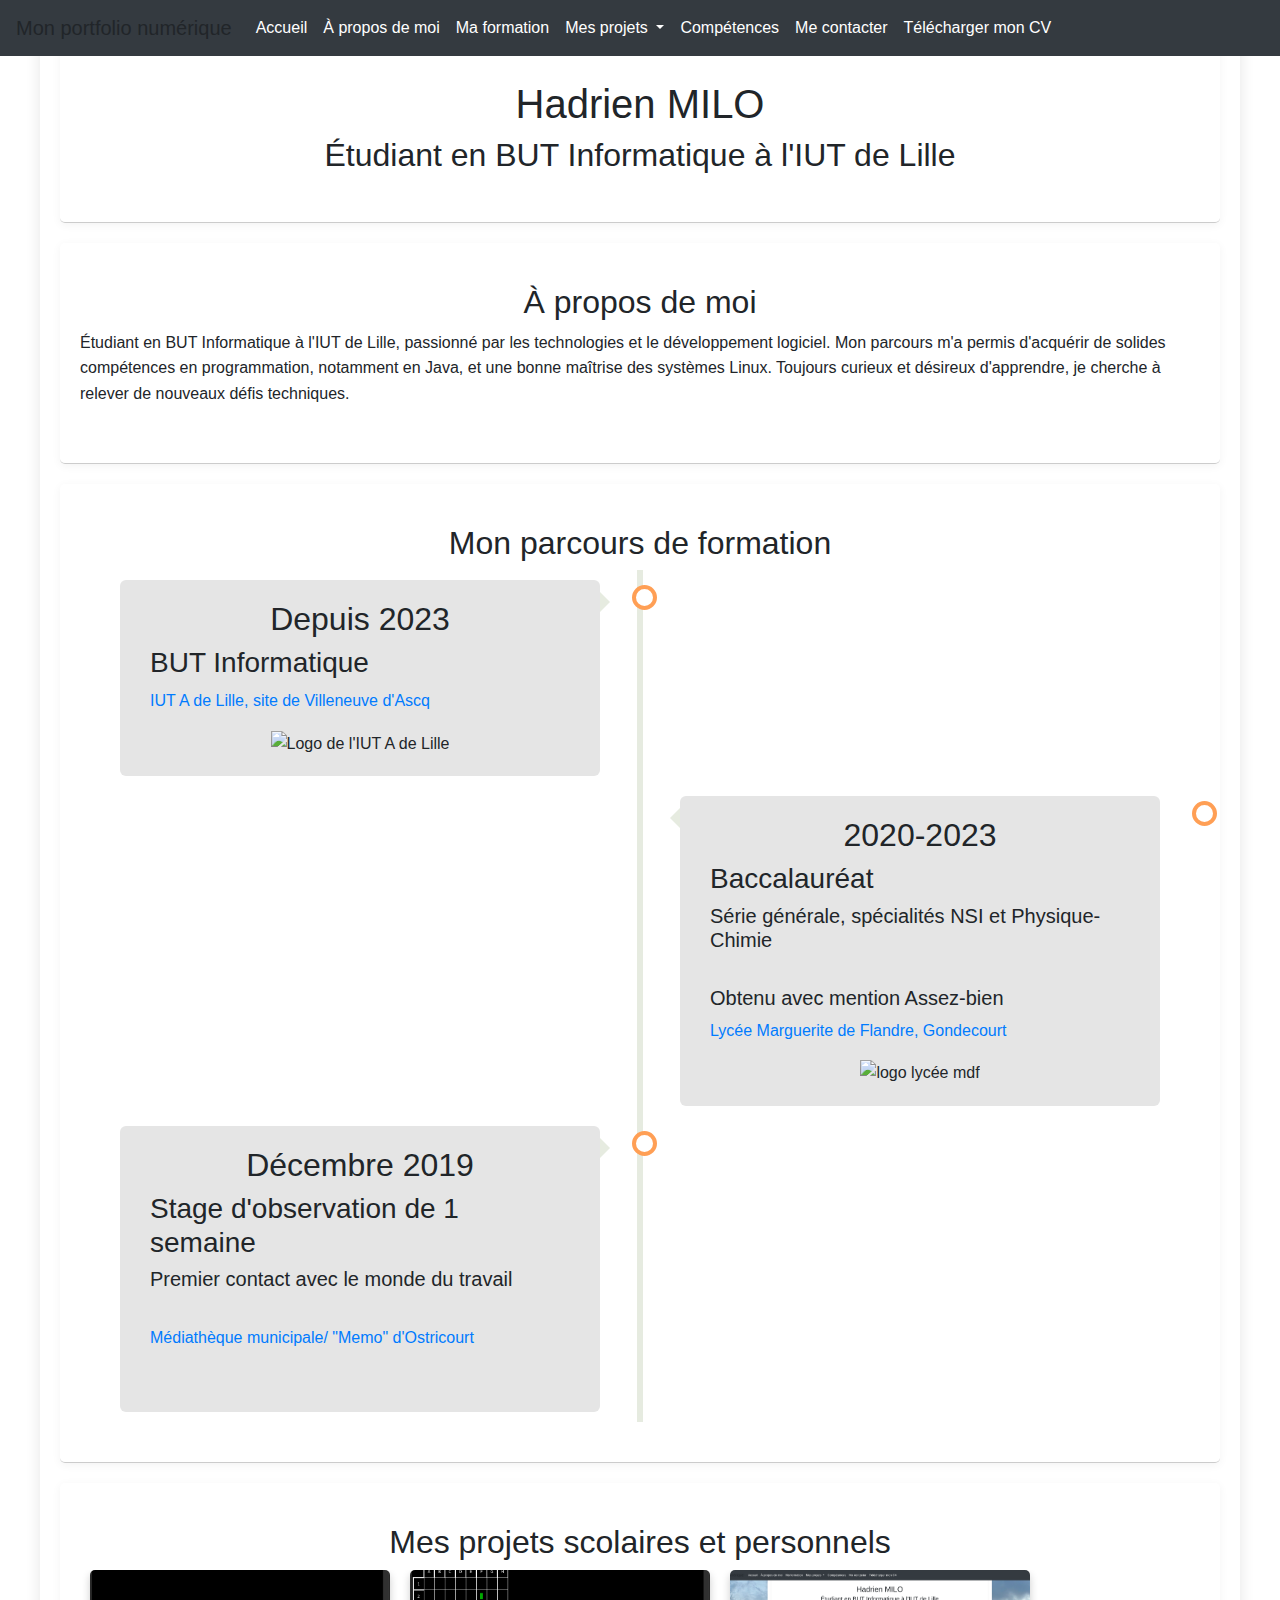
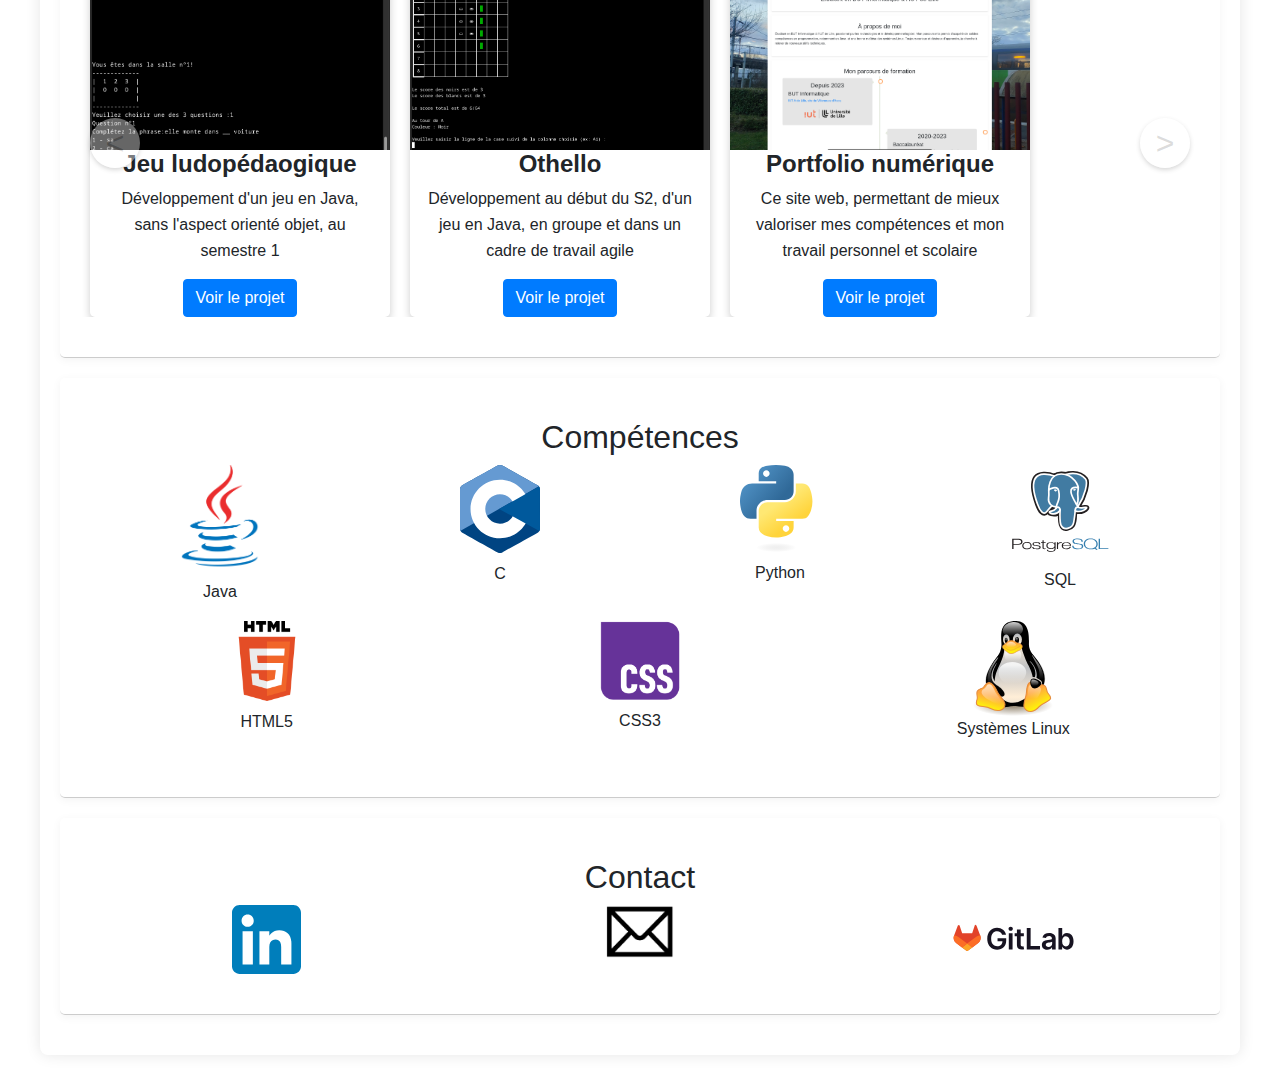
==== index.html @ f4c9adac "fini je crois" ====
<!doctype html>
<html lang="fr">
<head>
    <meta charset="UTF-8">
    <meta name="viewport" content="width=device-width, initial-scale=1.0">
    <title>CV Numérique Hadrien Milo</title>
    <link rel="stylesheet" href="css/index.css">
    <link rel="stylesheet" href="https://cdn.jsdelivr.net/npm/bootstrap@4.0.0/dist/css/bootstrap.min.css" integrity="sha384-Gn5384xqQ1aoWXA+058RXPxPg6fy4IWvTNh0E263XmFcJlSAwiGgFAW/dAiS6JXm" crossorigin="anonymous">
    <link rel="stylesheet" href="css/timeline.css"> 
</head>
<body>
    <header>
        <nav class="navbar navbar-expand-lg navbar-dark bg-dark">
            <a class="navbar-brand">Mon portfolio numérique</a>
            <button class="navbar-toggler" type="button" data-toggle="collapse" data-target="#navbarNavDropdown" aria-controls="navbarNavDropdown" aria-expanded="false" aria-label="Toggle navigation">
              <span class="navbar-toggler-icon"></span>
            </button>
            <div class="collapse navbar-collapse" id="navbarNavDropdown">
              <ul class="navbar-nav">
                <li class="nav-item active">
                  <a class="nav-link" href="#">Accueil <span class="sr-only">(current)</span></a>
                </li>
                <li class="nav-item active">
                  <a class="nav-link" href="#About">À propos de moi</a>
                </li>
                <li class="nav-item active">
                  <a class="nav-link" href="#Formations">Ma formation</a>
                </li>
                <li class="nav-item dropdown active">
                  <a class="nav-link dropdown-toggle" href="#Projets" id="navbarDropdownMenuLink" data-toggle="dropdown" aria-haspopup="true" aria-expanded="false">
                    Mes projets
                  </a>
                  <div class="dropdown-menu" aria-labelledby="navbarDropdownMenuLink">
                    <a class="dropdown-item" href="#proj1">Projet 1</a>
                    <a class="dropdown-item" href="#proj2">Projet 2</a>
                    <a class="dropdown-item" href="#proj3">Projet 3</a>
                  </div>
                </li>
                <li class="nav-item active">
                  <a class="nav-link" href="#Skills">Compétences</a>
                </li>
                <li class="nav-item active">
                  <a class="nav-link" href="#Contact">Me contacter</a>
                </li>
                <li class="nav-item active">
                  <a class="nav-link" href="./res/files/CV Hadrien Milo.pdf">Télécharger mon CV</a>
                </li>
              </ul>
            </div>
        </nav>
    </header>

    <main>
        <section id="Accueil">
            <h1>Hadrien MILO</h1>
            <h2>Étudiant en BUT Informatique à l'IUT de Lille</h2>
        </section>

        <section id="About">
            <h2>À propos de moi</h2>
            <p>Étudiant en BUT Informatique à l'IUT de Lille, passionné par les technologies et le développement logiciel. Mon parcours m'a permis d'acquérir de solides compétences en programmation, notamment en Java, et une bonne maîtrise des systèmes Linux. Toujours curieux et désireux d'apprendre, je cherche à relever de nouveaux défis techniques.</p>
        </section>

        <section id="Formations" class="format timeline-container">
            <h2>Mon parcours de formation</h2>
            <div class="parcours">
                <div class="event left">
                  <div class="content">
                    <div class="ftext">
                      <h2>Depuis 2023</h2>
                      <h3>BUT Informatique</h3>
                      <p><a href="https://iut.univ-lille.fr/" target="_blank">IUT A de Lille, site de Villeneuve d'Ascq</a></p>
                    </div>
                    <div class="fimg">
                      <center><img src="https://iut.univ-lille.fr/fileiut/_processed_/1/c/csm_Logo-IUT-de-Lille_2022_8ab43fa962.png" alt="Logo de l'IUT A de Lille"></center>
                    </div>
                  </div>
                </div>

                <div class="event right">
                  <div class="content">
                    <div class="ftext">
                      <h2>2020-2023</h2>
                      <h3>Baccalauréat</h3>
                      <h5>Série générale, spécialités NSI et Physique-Chimie</h5>
                      </br>
                      <h5>Obtenu avec mention Assez-bien</h5>
                      <p><a href="https://lgt-marguerite-de-flandre-gondecourt.59.ac-lille.fr/" target="_blank">Lycée Marguerite de Flandre, Gondecourt</a></p>
                    </div>
                    <div class="fimg">
                      <center><img src="https://lgt-marguerite-de-flandre-gondecourt.59.ac-lille.fr/wp-content/uploads/sites/111/2019/09/cropped-LogoMDF.png" alt="logo lycée mdf"></center>
                    </div>
                  </div>
                </div>

                <div class="event left">
                  <div class="content">
                    <div class="ftext">
                      <h2>Décembre 2019</h2>
                    <h3>Stage d'observation de 1 semaine</h3>
                    <h5>Premier contact avec le monde du travail</h5>
                    </br>
                    <p><a href="https://www.ville-ostricourt.fr/Culture-sport-loisirs/Mediatheque-municipale-Rene-Soler" target="_blank">Médiathèque municipale/ "Memo" d'Ostricourt</a></p>
                    <p></p>
                    </div>
                    <div class="fimg">
                      <center><img src="https://www.ville-ostricourt.fr/extension/yosemite_theme/design/theme_shoes/images/ostricourt_footer.jpg" alt=""></center>
                    </div>
                  </div>
                </div>
              </div> 
              
        </section>

        <section id="Projets">
            <h2>Mes projets scolaires et personnels</h2>
            <div class="section-projets-container">
                <button class="arrow arrow-left">&lt;</button>
                <div class="section-projets">
                    <div class="projet">
                        <img src="./res/examples/jeu_ludo.png" alt="Image" style="width:100%">
                        <div class="container">
                          <h4><b>Jeu ludopédaogique</b></h4>
                          <p>Développement d'un jeu en Java, sans l'aspect orienté objet, au semestre 1</p>
                          <a href="./projects/proj_ludopedago.html" class="btn btn-primary">Voir le projet</a>
                        </div>
                    </div>
                    <div class="projet">
                        <img src="./res/examples/othelo.png" alt="Image" style="width:100%">
                        <div class="container">
                          <h4><b>Othello</b></h4>
                          <p>Développement au début du S2, d'un jeu en Java, en groupe et dans un cadre de travail agile</p>
                          <a href="./projects/proj_othelo.html" class="btn btn-primary">Voir le projet</a>
                        </div>
                    </div>  
                    <div class="projet">
                        <img src="./res/examples/site_pc.png" alt="Image" style="width:100%">
                        <div class="container">
                          <h4><b>Portfolio numérique</b></h4>
                          <p>Ce site web, permettant de mieux valoriser mes compétences et mon travail personnel et scolaire </p>
                          <a href="./projects/proj_portfolio.html" class="btn btn-primary">Voir le projet</a>
                        </div>
                      </div>
                </div>
                <button class="arrow arrow-right">&gt;</button>
            </div>
        </section>

      <section id="Skills">
    <h2>Compétences</h2>
    <div class="container">
        <div class="row text-center">
            <div class="col">
                <div class="skill-item">
                    <img src="./res/logos/java.png" alt="Java" class="skill-logo mb-2">
                    <p>Java</p>
                </div>
            </div>
            <div class="col">
                <div class="skill-item">
                    <img src="./res/logos/c.svg" alt="C (langage de programmation)" class="skill-logo mb-2">
                    <p>C</p>
                </div>
            </div>
            <div class="col">
                <div class="skill-item">
                    <img src="./res/logos/python.svg" alt="Python" class="skill-logo mb-2">
                    <p>Python</p>
                </div>
            </div>
            <div class="col">
                <div class="skill-item">
                    <img src="./res/logos/psql.svg" alt="SQL" class="skill-logo mb-2" style="max-width: 100%;">
                    <p>SQL</p>
                </div>
              </div>
            </div>
            <div class="row text-center">
              <div class="col">
                <div class="skill-item">
                    <img src="./res/logos/html5.png" alt="HTML5" class="skill-logo mb-2">
                    <p>HTML5</p>
                </div>
            </div>
            <div class="col">
                <div class="skill-item">
                    <img src="./res/logos/css3.png" alt="CSS3" class="skill-logo mb-2">
                    <p>CSS3</p>
                </div>
            </div>
            <div class="col">
              <div class="skill-item">
                <img src="./res/logos/tux.svg" alt="Tux" class="skill-logo">
                  <p>Systèmes Linux</p>
                </img>
              </div>
            </div>
        </div>
    </div>
      </section>


      <section id="Contact">
        <h2>Contact</h2>
        <div class="container text-center">
          <div class="row">
            <div class="col">
              <a href="https://linkedin.com/in/hadrien-milo" target="_blank">
                <img src="./res/logos/linkedin.svg" alt="Logo linkedin">
              </a>
            </div>
            <div class="col">
              <a href="mailto:hadrien.milo.etu@univ-lille.fr" target="_blank">
                <img src="./res/logos/mail.png" alt="">
              </a>
            </div>
            <div class="col">
              <a href="https://gitlab.univ-lille.fr/hadrien.milo.etu/">
                <img style="max-width: 50%;" src="./res/logos/gitlab.svg" alt="GitLab">
              </a>
            </div>
          </div>
        </div>
      </section>
    </main>
    <script src="./js/projdefil.js"></script>
    <script src="https://code.jquery.com/jquery-3.2.1.slim.min.js"></script>
    <script src="https://cdnjs.cloudflare.com/ajax/libs/popper.js/1.11.0/umd/popper.min.js"></script>
    <script src="https://maxcdn.bootstrapcdn.com/bootstrap/4.0.0/js/bootstrap.min.js"></script>
</body>
</html>
---- css/index.css ----
* {
    padding: 0;
    box-sizing: border-box;
    scroll-behavior: smooth;
}

html, body {
    background-color: #f8f9fa; /* Fond uniforme pour le corps de la page */
}

body {
    margin-top: auto;
    min-height: 100vh; /* S'assure que le fond couvre toute la hauteur de la fenêtre */
    background-color: #c0c0c0; /* Couleur de fond uniforme */
    background-attachment: fixed;
    display: flex;
    justify-content: center;
    align-items: flex-start;
    padding: 20px;
    font-family: 'Segoe UI', Tahoma, Geneva, Verdana, sans-serif;
    background-image: url(../bg.jpg);
    background-size:cover; 
    background-position: center center; /* Centre l'image */
    background-attachment: fixed; /* Fait en sorte que le fond reste fixe lors du défilement */


}

main{
    margin-top: 76px;
}

header {
    position: fixed;
    top: 0;
    left: 0;
    width: 100%;
    z-index: 1000;
}

/*
nav {
    display: flex;
    justify-content: space-between;
    align-items: center;
}*/
/*
.nav-list {
    display: flex;
    list-style: none;
}

.nav-list li {
    margin: 0 20px;
}

.nav-list li a {
    text-decoration: none;
    color: white;
    font-size: 1.2em;
    transition: color 0.3s;
}

.nav-list li a:hover {
    color: #ffcc00;
} */

/* Menu hamburger */
.menu-toggle {
    display: none;
    flex-direction: column;
    cursor: pointer;
}

.menu-toggle .bar {
    background-color: white;
    height: 4px;
    width: 25px;
    margin: 3px 0;
    transition: 0.3s;
}

/* Section principale */
main {
    margin: unset;
    margin-top: 76px;
    width: 100%;
    max-width: 1200px; /* Limiter la largeur */
    padding: 20px;
    line-height: 1.6;
    background-color: #ffffff; /* Fond blanc uniforme */
    border-radius: 8px;
    box-shadow: 0 0 15px rgba(0, 0, 0, 0.1); /* Ombre pour profondeur */
    margin: 0 auto; /* Centrer horizontalement */
}

section {
    padding: 40px 20px;
    border-bottom: 1px solid #ccc;
    background-color: #ffffff; /* Fond uniforme pour toutes les sections */
    border-radius: 5px;
    box-shadow: 0px 2px 10px rgba(0, 0, 0, 0.05); /* Ombre légère pour chaque section */
    margin-bottom: 20px;
}

h1, h2 {
    text-align: center;
    margin-bottom: 20px;
}

h1 {
    font-size: 2.5em;
    color: #333;
}

h2 {
    font-size: 2em;
    color: #555;
}

/* Bouton retour en haut */
.back-to-top {
    position: fixed;
    bottom: 20px;
    right: 20px;
    background-color: #ffcc00;
    color: #333;
    padding: 10px 15px;
    border-radius: 5px;
    text-decoration: none;
    font-weight: bold;
    box-shadow: 0px 2px 5px rgba(0, 0, 0, 0.3);
    transition: background-color 0.3s;
}

.back-to-top:hover {
    background-color: #ff9900;
}

/* Styles responsive */
@media (max-width: 768px) {
    .nav-list {
        display: none;
        flex-direction: column;
        position: absolute;
        top: 60px;
        left: 0;
        width: 100%;
        background-color: #333;
    }

    .nav-list.active {
        display: flex;
    }

    .nav-list li {
        text-align: center;
        margin: 10px 0;
    }

    .menu-toggle {
        display: flex;
    }
}

/* Affichage cartes projets */
.section-projets-container {
    position: relative;
    display: flex;
    align-items: center;
    overflow: hidden;
    width: 100%;
}

.section-projets {
    display: flex;
    width: max-content; /* Permet d'occuper uniquement l'espace nécessaire */
    grid-template-columns: repeat(auto-fill, minmax(300px, 1fr));
    gap: 20px;
    transition: transform 0.3s ease-in-out;
    width: 100%;
    padding: 0 10px;
}

.projet {
    flex: 0 0 auto;
    width: 100%;
    max-width: 300px;
    height: fit-content;
    text-align: center;
    background-color: #fff;
    border-radius: 5px;
    box-shadow: 0 4px 8px rgba(0, 0, 0, 0.2);
}

.projet img {
    border-radius: 5px 5px 0 0;
    width:100%;
    height: 20vh;
    object-fit: cover;
}

.arrow {
    position: absolute;
    top: 50%;
    transform: translateY(-50%);
    font-size: 2em;
    background-color: rgba(255, 255, 255, 0.8);
    border: none;
    cursor: pointer;
    z-index: 10;
    width: 50px;
    height: 50px;
    border-radius: 50%;
    display: flex;
    align-items: center;
    justify-content: center;
    box-shadow: 0 2px 4px rgba(0, 0, 0, 0.3);
}

.arrow-left {
    left: 10px;
}

.arrow-right {
    right: 10px;
}

.arrow:hover {
    background-color: rgba(255, 204, 0, 0.9);
}

#skill-disp {
    display: grid;
    gap: 20px;
    padding: 20px;
    grid-template-columns: repeat(4, 1fr); /* 4 colonnes égales */
    grid-template-rows: auto; /* Les lignes s'ajustent automatiquement selon le nombre de compétences */
}

.skills-category {
    background-color: #f9f9f9;
    padding: 20px;
    border-radius: 8px;
    box-shadow: 0 2px 5px rgba(0, 0, 0, 0.1);
    display: flex;
    justify-content: center;
    align-items: center;
    height: 200px; /* Hauteur fixe pour chaque carré */
    text-align: center;
}

.skills-category h3 {
    font-size: 1.3rem;
    margin-bottom: 10px;
}

.skills-category ul {
    padding-left: 0;
    list-style-type: none;
}

.skills-category li {
    margin-bottom: 8px;
    color: #333;
    font-size: 1rem;
}

/* Responsive design : ajuster le nombre de colonnes selon la taille de l'écran */
@media (max-width: 1024px) {
    #skill-disp {
        grid-template-columns: repeat(3, 1fr); /* 3 colonnes pour les tablettes */
    }
}

@media (max-width: 768px) {
    #skill-disp {
        grid-template-columns: repeat(2, 1fr); /* 2 colonnes pour les petits écrans */
    }
}

@media (max-width: 480px) {
    #skill-disp {
        grid-template-columns: 1fr; /* 1 colonne pour les très petits écrans */
    }
}

.skill-logo{
    max-width:5em;
}


.fimg img{
    max-width: 100%;
}

#Contact img{
    max-width: 20%;
    min-width: 15%;
}
---- css/timeline.css ----
#Formations .timeline-container {
  * {
    box-sizing: border-box;
  }
}

.timeline-container .parcours {
  background-color: rgb(255, 255, 255);
  position: relative;
  max-width: 1200px;
  margin: 0 auto;
}

.timeline-container .parcours::after {
  content: '';
  position: absolute;
  width: 6px;
  background-color: #E6EBE0;
  top: 0;
  bottom: 0;
  left: 50%;
  margin-left: -3px;
}

.timeline-container .event {
  padding: 10px 40px;
  position: relative;
  background-color: inherit;
  width: 50%;
}

.timeline-container .event::after {
  content: '';
  position: absolute;
  width: 25px;
  height: 25px;
  right: -17px;
  background-color: white;
  border: 4px solid #FF9F55;
  top: 15px;
  border-radius: 50%;
  z-index: 1;
}

.timeline-container .left {
  left: 0;
}

.timeline-container .right {
  left: 50%;
}

.timeline-container .left::before {
  content: " ";
  height: 0;
  position: absolute;
  top: 22px;
  width: 0;
  z-index: 1;
  right: 30px;
  border: medium solid #E6EBE0;
  border-width: 10px 0 10px 10px;
  border-color: transparent transparent transparent #E6EBE0;
}

.timeline-container .right::before {
  content: " ";
  height: 0;
  position: absolute;
  top: 22px;
  width: 0;
  z-index: 1;
  left: 30px;
  border: medium solid #E6EBE0;
  border-width: 10px 10px 10px 0;
  border-color: transparent #E6EBE0 transparent transparent;
}

.timeline-container .content {
  padding: 20px 30px;
  background-color: #E5E5E5;
  position: relative;
  border-radius: 6px;
}
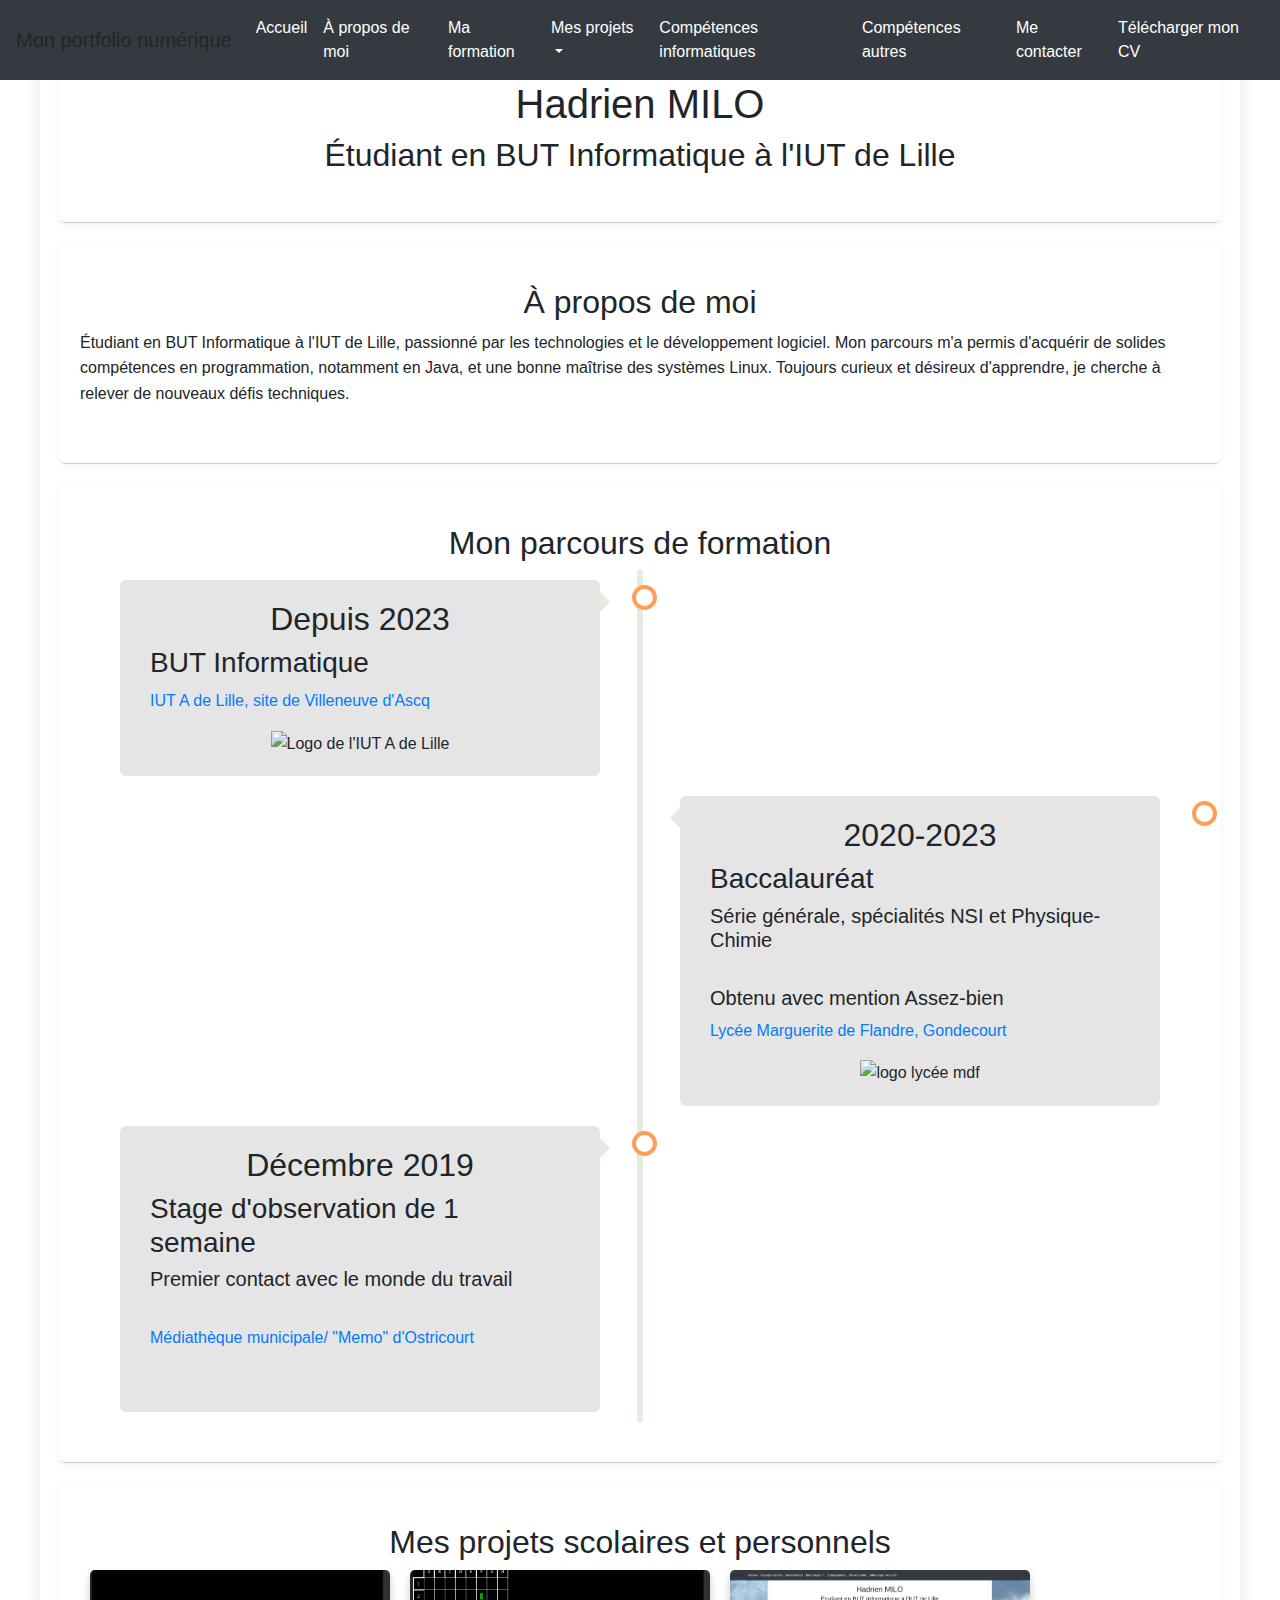
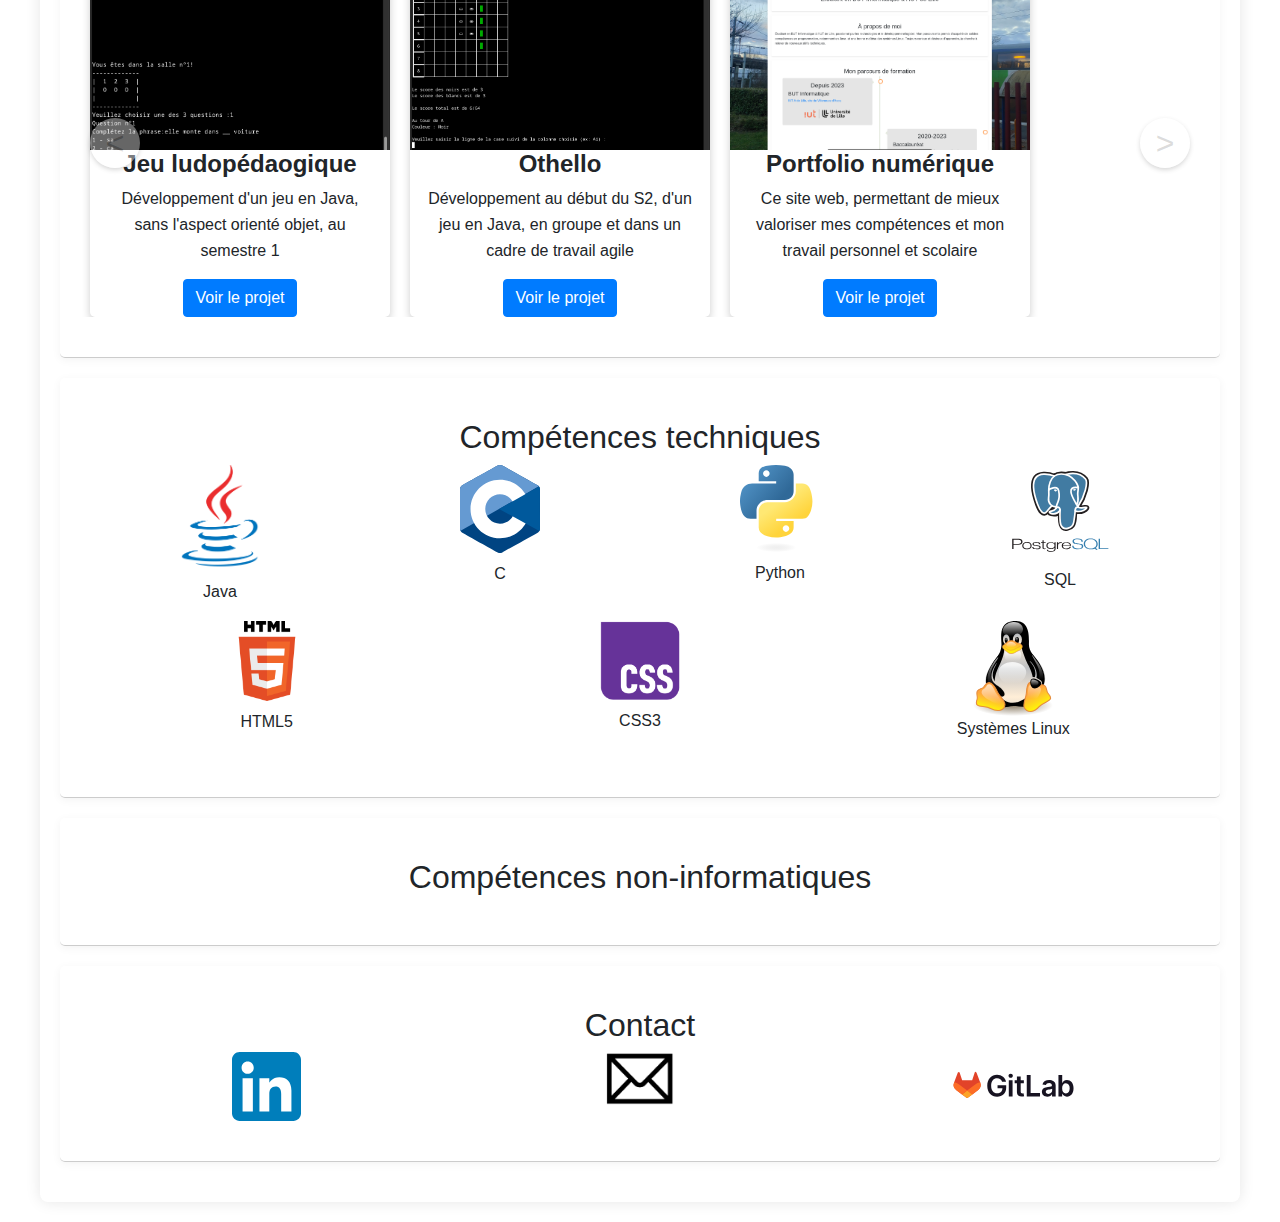
==== commit 318be60b: "jfjfjfjfjfjfjjf" ====
--- a/index.html
+++ b/index.html
@@ -37,7 +37,10 @@
                   </div>
                 </li>
                 <li class="nav-item active">
-                  <a class="nav-link" href="#Skills">Compétences</a>
+                  <a class="nav-link" href="#Skills">Compétences informatiques</a>
+                </li>
+                <li class="nav-item active">
+                  <a class="nav-link" href="#Skills">Compétences autres</a>
                 </li>
                 <li class="nav-item active">
                   <a class="nav-link" href="#Contact">Me contacter</a>
@@ -146,8 +149,8 @@
             </div>
         </section>
 
-      <section id="Skills">
-    <h2>Compétences</h2>
+    <section id="Skills hard">
+    <h2>Compétences techniques</h2>
     <div class="container">
         <div class="row text-center">
             <div class="col">
@@ -196,6 +199,13 @@
               </div>
             </div>
         </div>
+    </div>
+      </section>
+
+      <section id="Skills soft">
+    <h2>Compétences non-informatiques</h2>
+    <div class="container">
+        
     </div>
       </section>
 
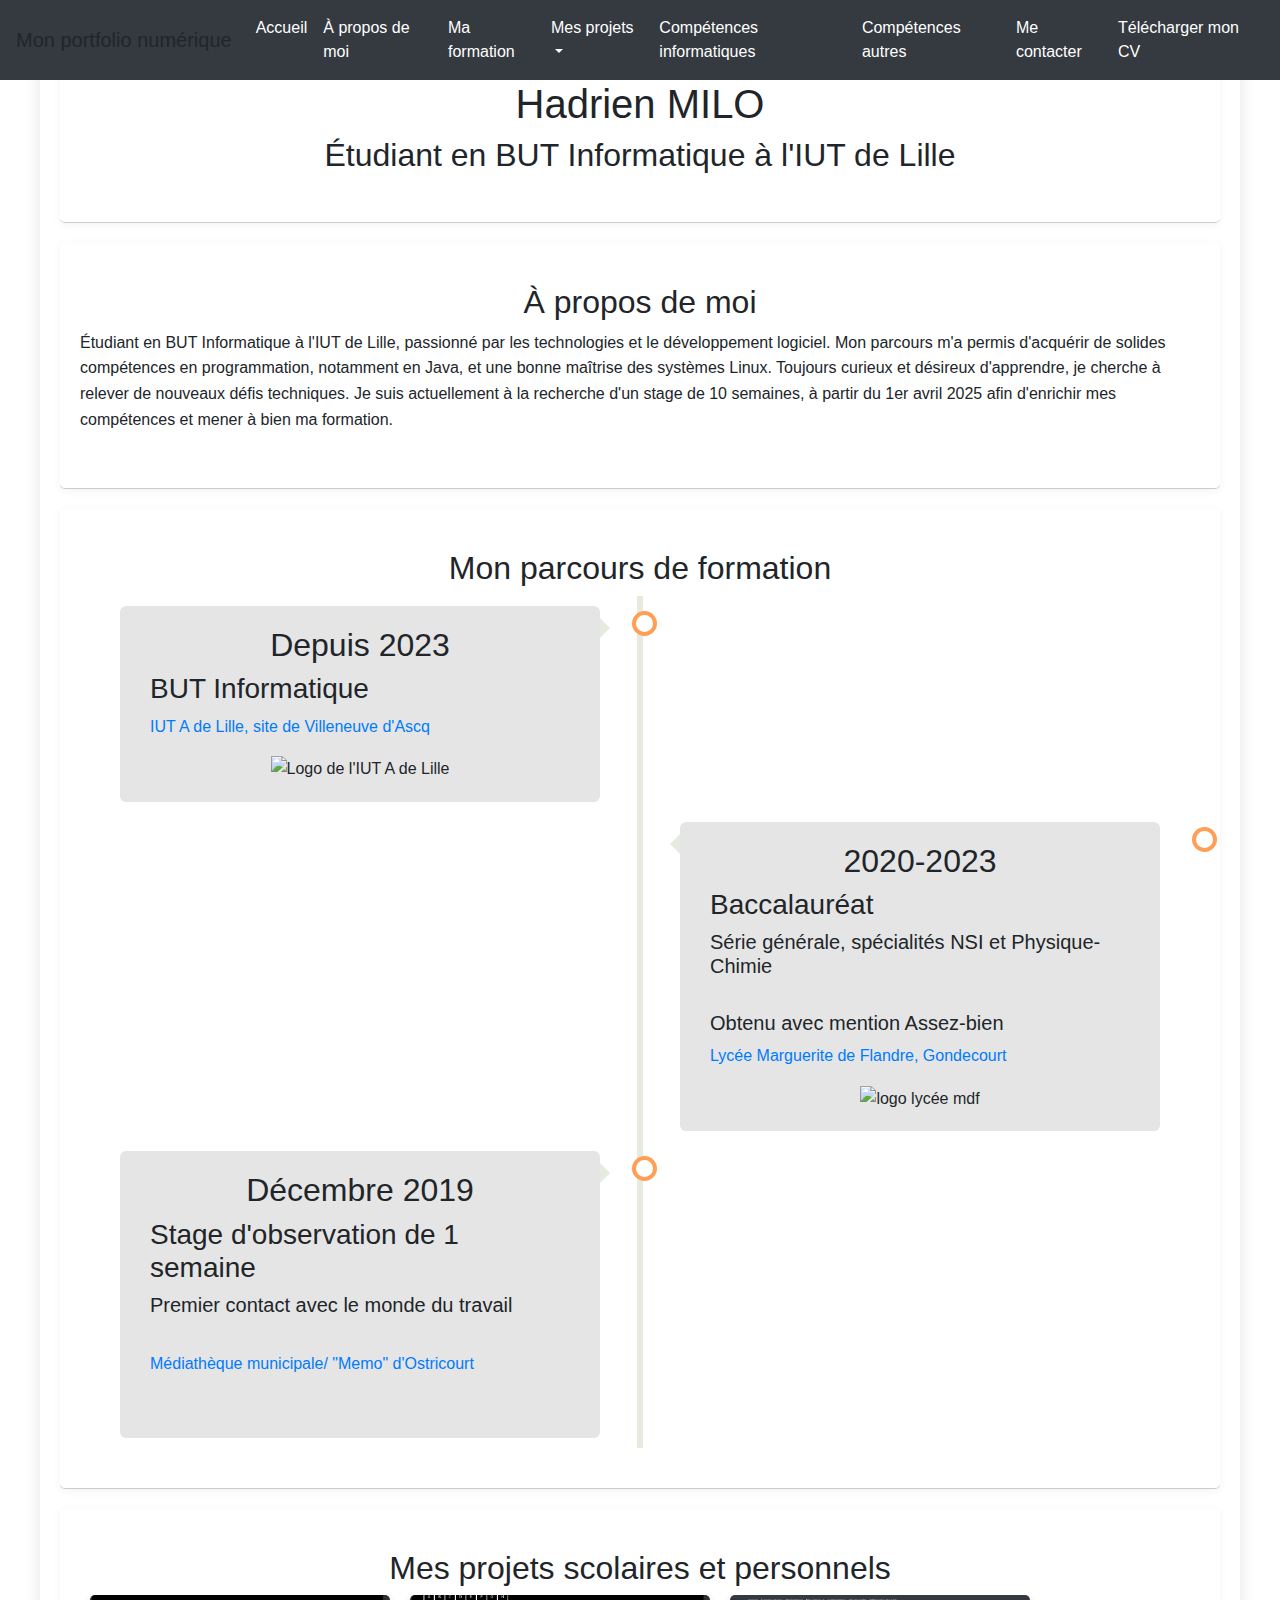
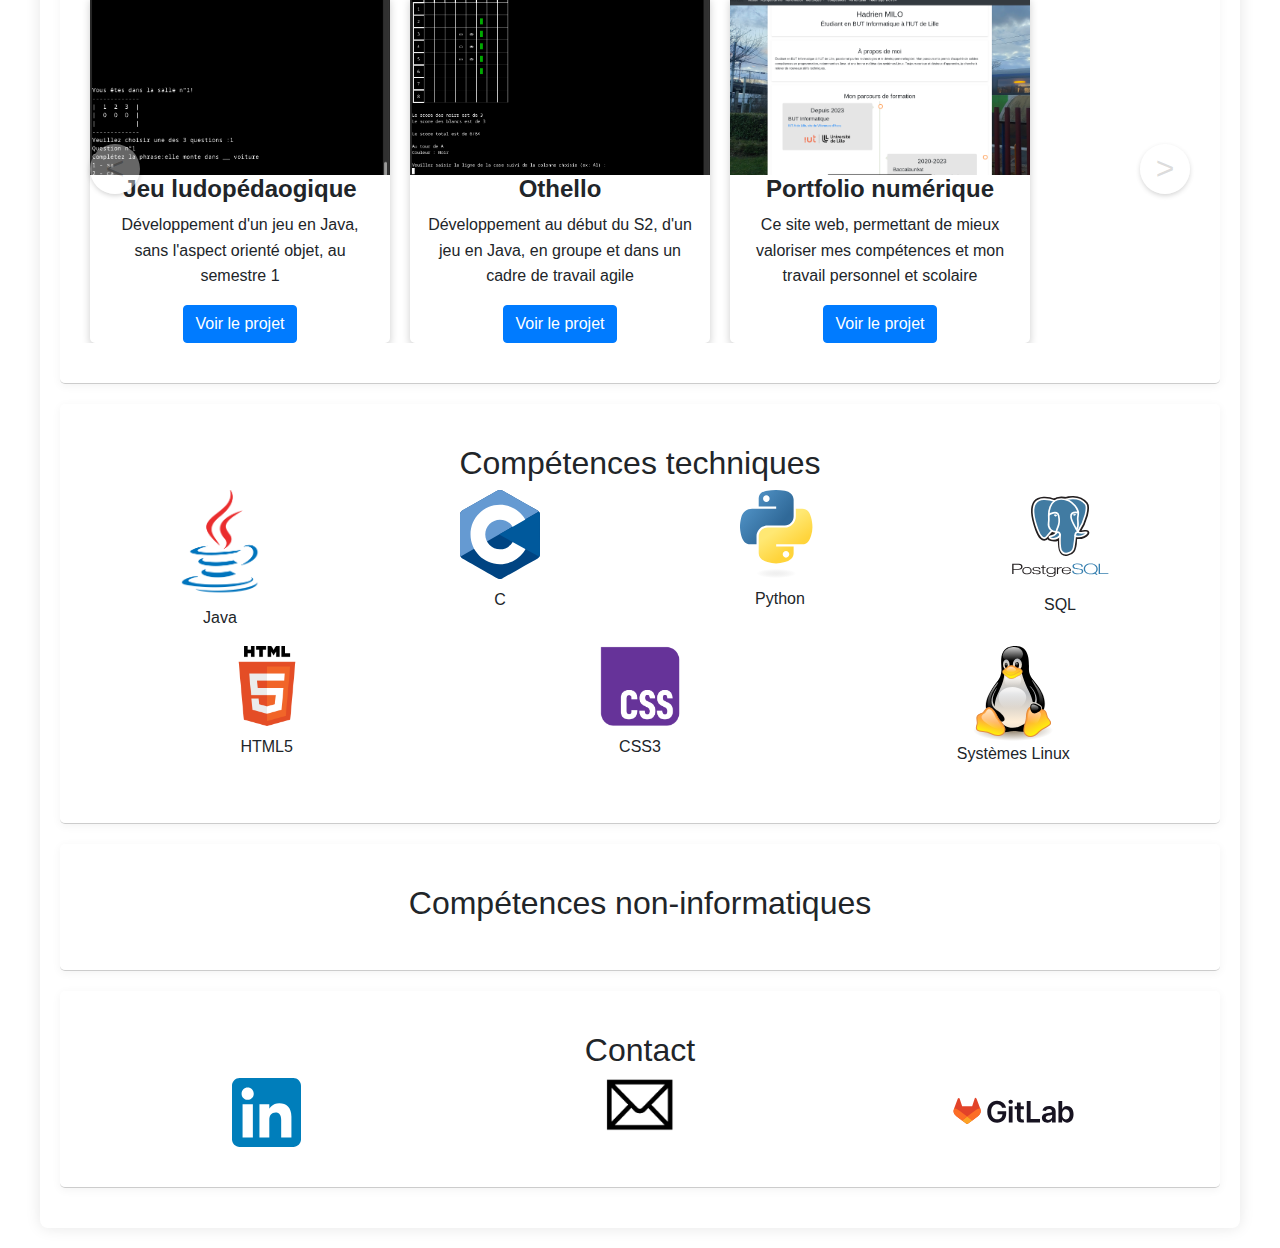
==== commit fde43626: "Update about$" ====
--- a/index.html
+++ b/index.html
@@ -61,7 +61,10 @@
 
         <section id="About">
             <h2>À propos de moi</h2>
-            <p>Étudiant en BUT Informatique à l'IUT de Lille, passionné par les technologies et le développement logiciel. Mon parcours m'a permis d'acquérir de solides compétences en programmation, notamment en Java, et une bonne maîtrise des systèmes Linux. Toujours curieux et désireux d'apprendre, je cherche à relever de nouveaux défis techniques.</p>
+            <p>Étudiant en BUT Informatique à l'IUT de Lille, passionné par les technologies et le développement logiciel. 
+              Mon parcours m'a permis d'acquérir de solides compétences en programmation, notamment en Java, et une bonne maîtrise des systèmes Linux. 
+              Toujours curieux et désireux d'apprendre, je cherche à relever de nouveaux défis techniques. 
+              Je suis actuellement à la recherche d'un stage de 10 semaines, à partir du 1er avril 2025 afin d'enrichir mes compétences et mener à bien ma formation.</p>
         </section>
 
         <section id="Formations" class="format timeline-container">
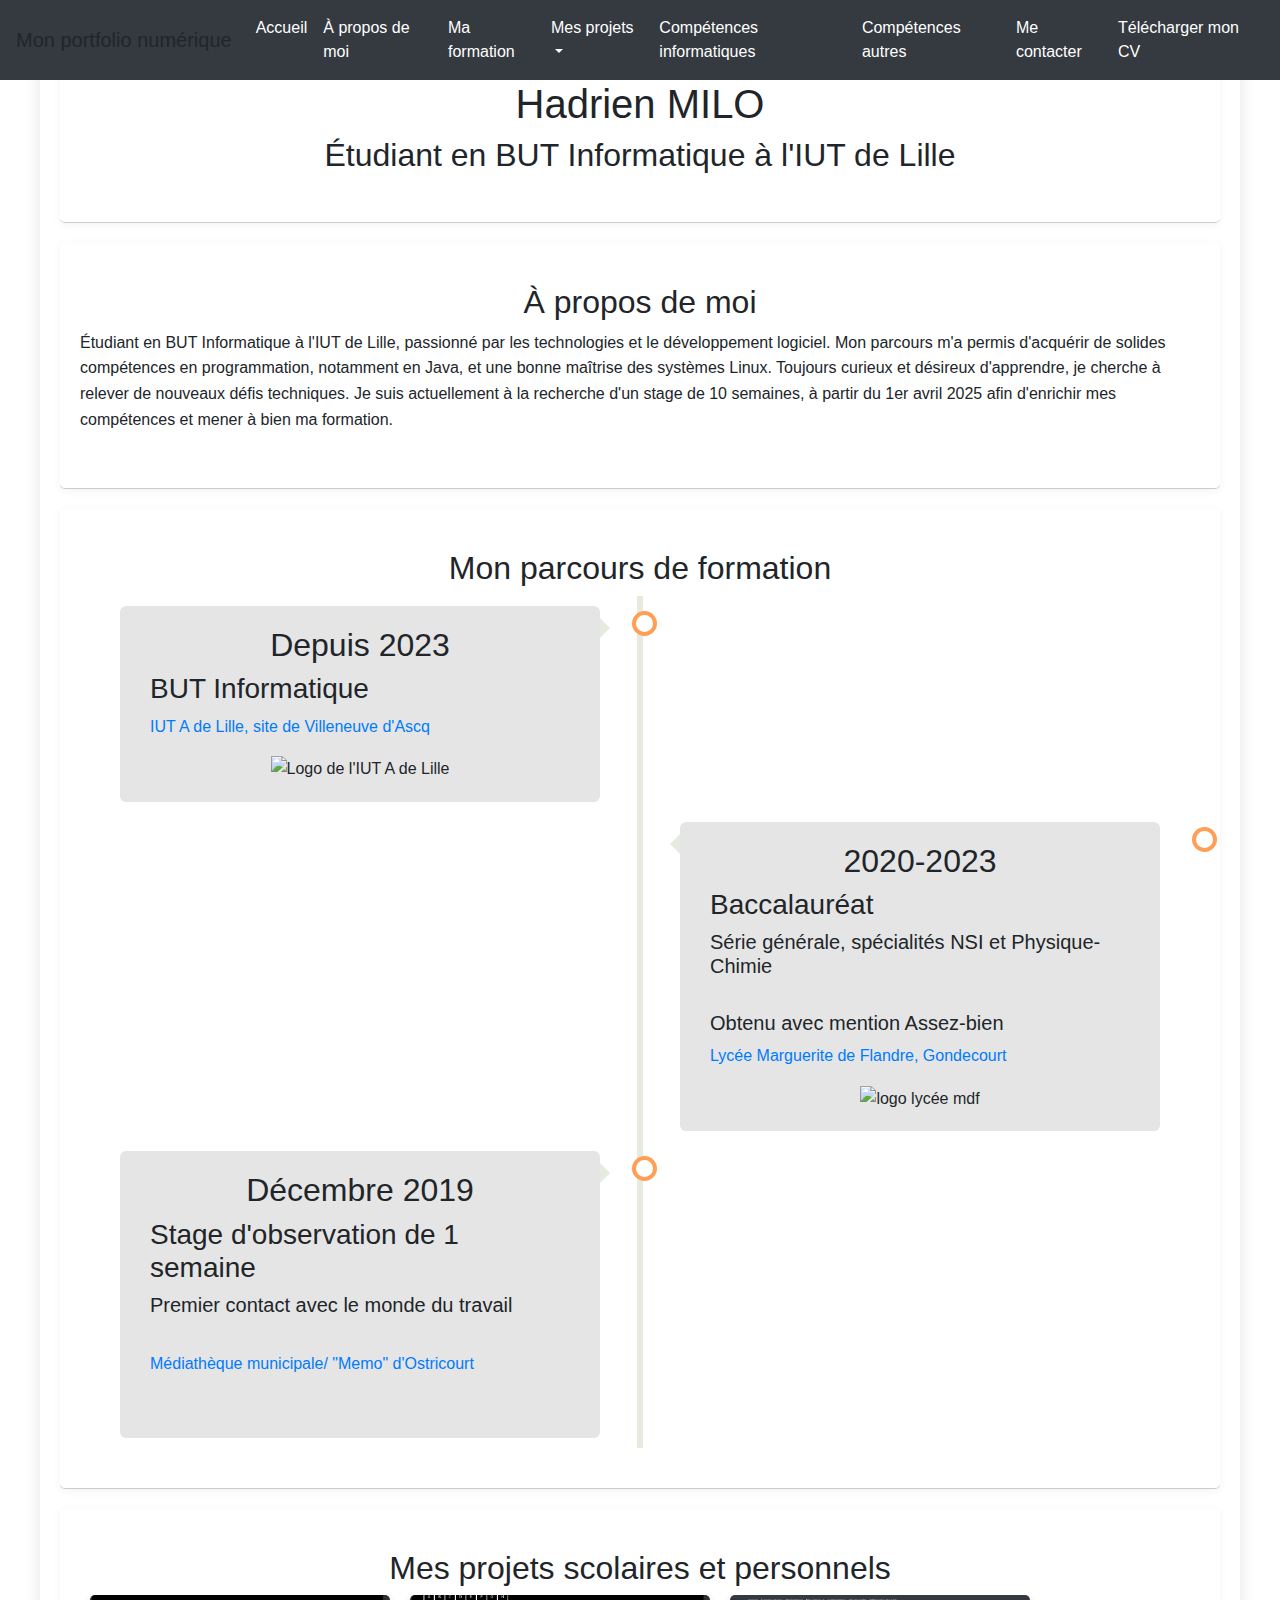
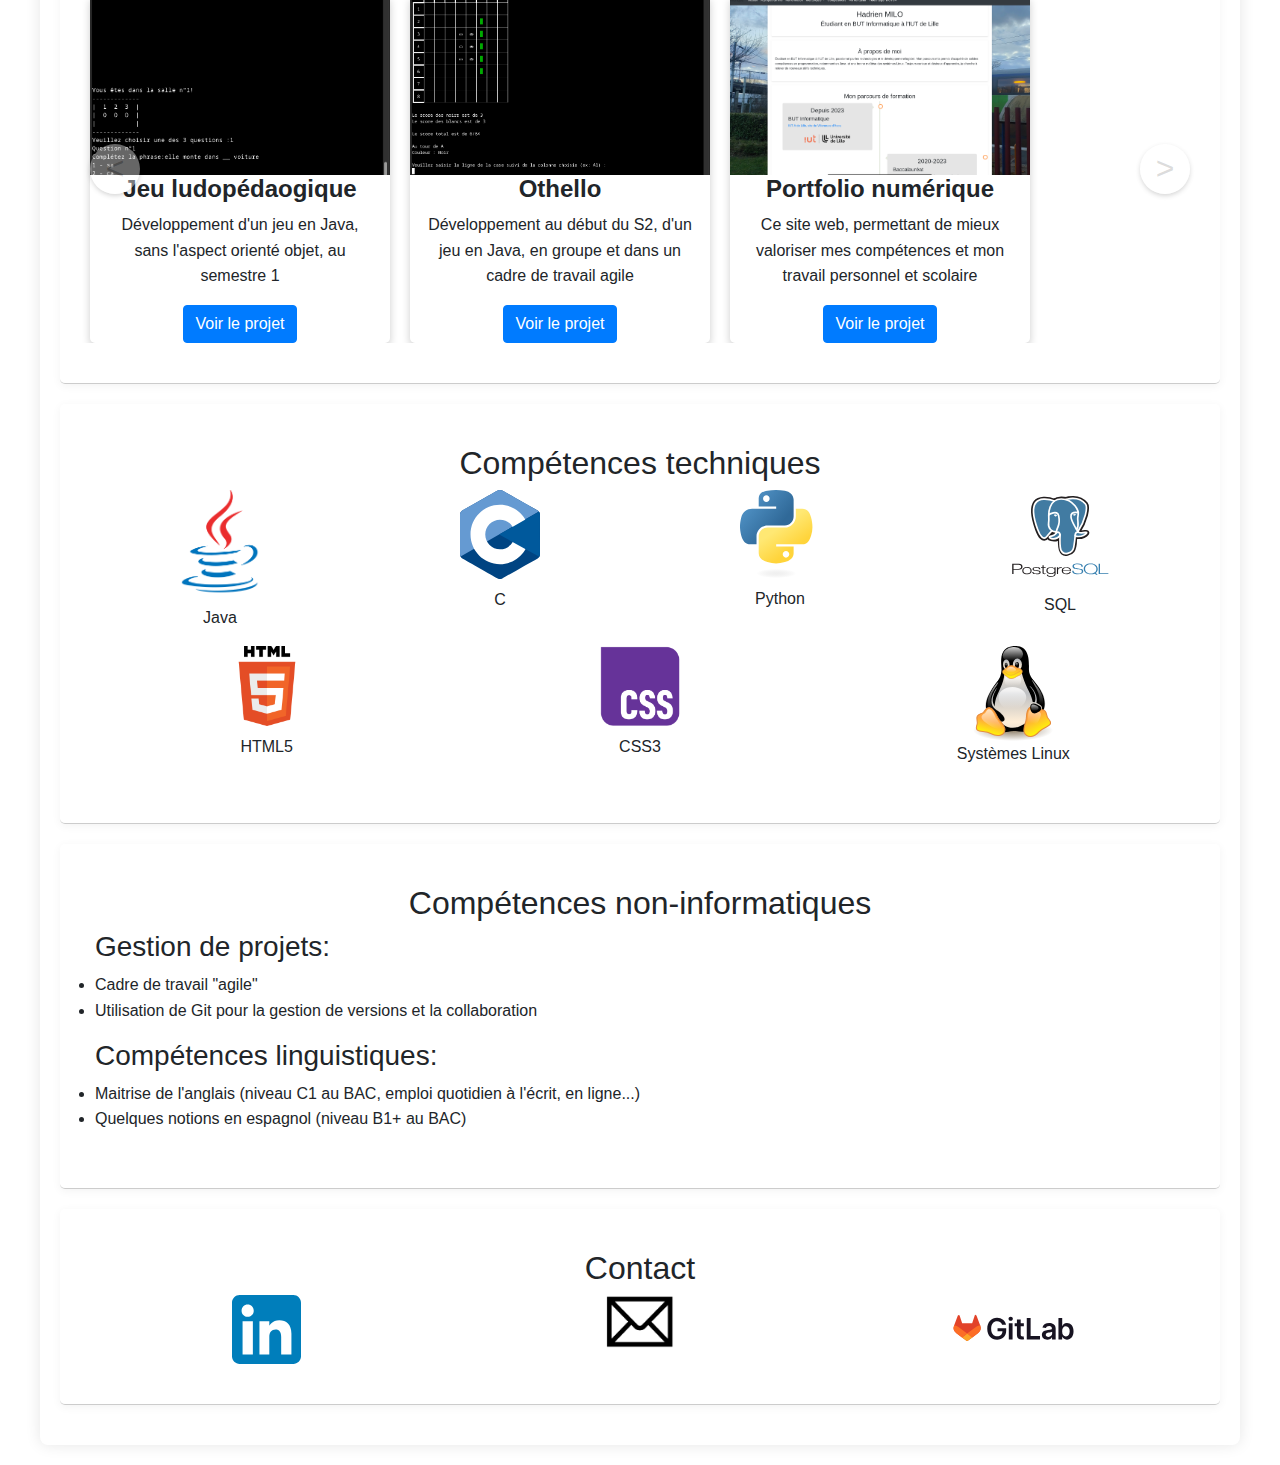
==== commit 085578d2: "jsp" ====
--- a/index.html
+++ b/index.html
@@ -37,10 +37,10 @@
                   </div>
                 </li>
                 <li class="nav-item active">
-                  <a class="nav-link" href="#Skills">Compétences informatiques</a>
-                </li>
-                <li class="nav-item active">
-                  <a class="nav-link" href="#Skills">Compétences autres</a>
+                  <a class="nav-link" href="#Skills hard">Compétences informatiques</a>
+                </li>
+                <li class="nav-item active">
+                  <a class="nav-link" href="#Skills soft">Compétences autres</a>
                 </li>
                 <li class="nav-item active">
                   <a class="nav-link" href="#Contact">Me contacter</a>
@@ -208,7 +208,20 @@
       <section id="Skills soft">
     <h2>Compétences non-informatiques</h2>
     <div class="container">
-        
+      <div>
+        <h3>Gestion de projets:</h3>
+        <ul>
+          <li>Cadre de travail "agile"</li>
+          <li>Utilisation de Git pour la gestion de versions et la collaboration</li>
+        </ul>
+      </div>
+      <div>
+        <h3>Compétences linguistiques:</h3>
+        <ul>
+          <li>Maitrise de l'anglais (niveau C1 au BAC, emploi quotidien à l'écrit, en ligne...)</li>
+          <li>Quelques notions en espagnol (niveau B1+ au BAC)</li>
+        </ul>
+      </div>        
     </div>
       </section>
 
@@ -218,7 +231,7 @@
         <div class="container text-center">
           <div class="row">
             <div class="col">
-              <a href="https://linkedin.com/in/hadrien-milo" target="_blank">
+              <a href="https://www.linkedin.com/in/hadrien-milo-330758326/" target="_blank">
                 <img src="./res/logos/linkedin.svg" alt="Logo linkedin">
               </a>
             </div>
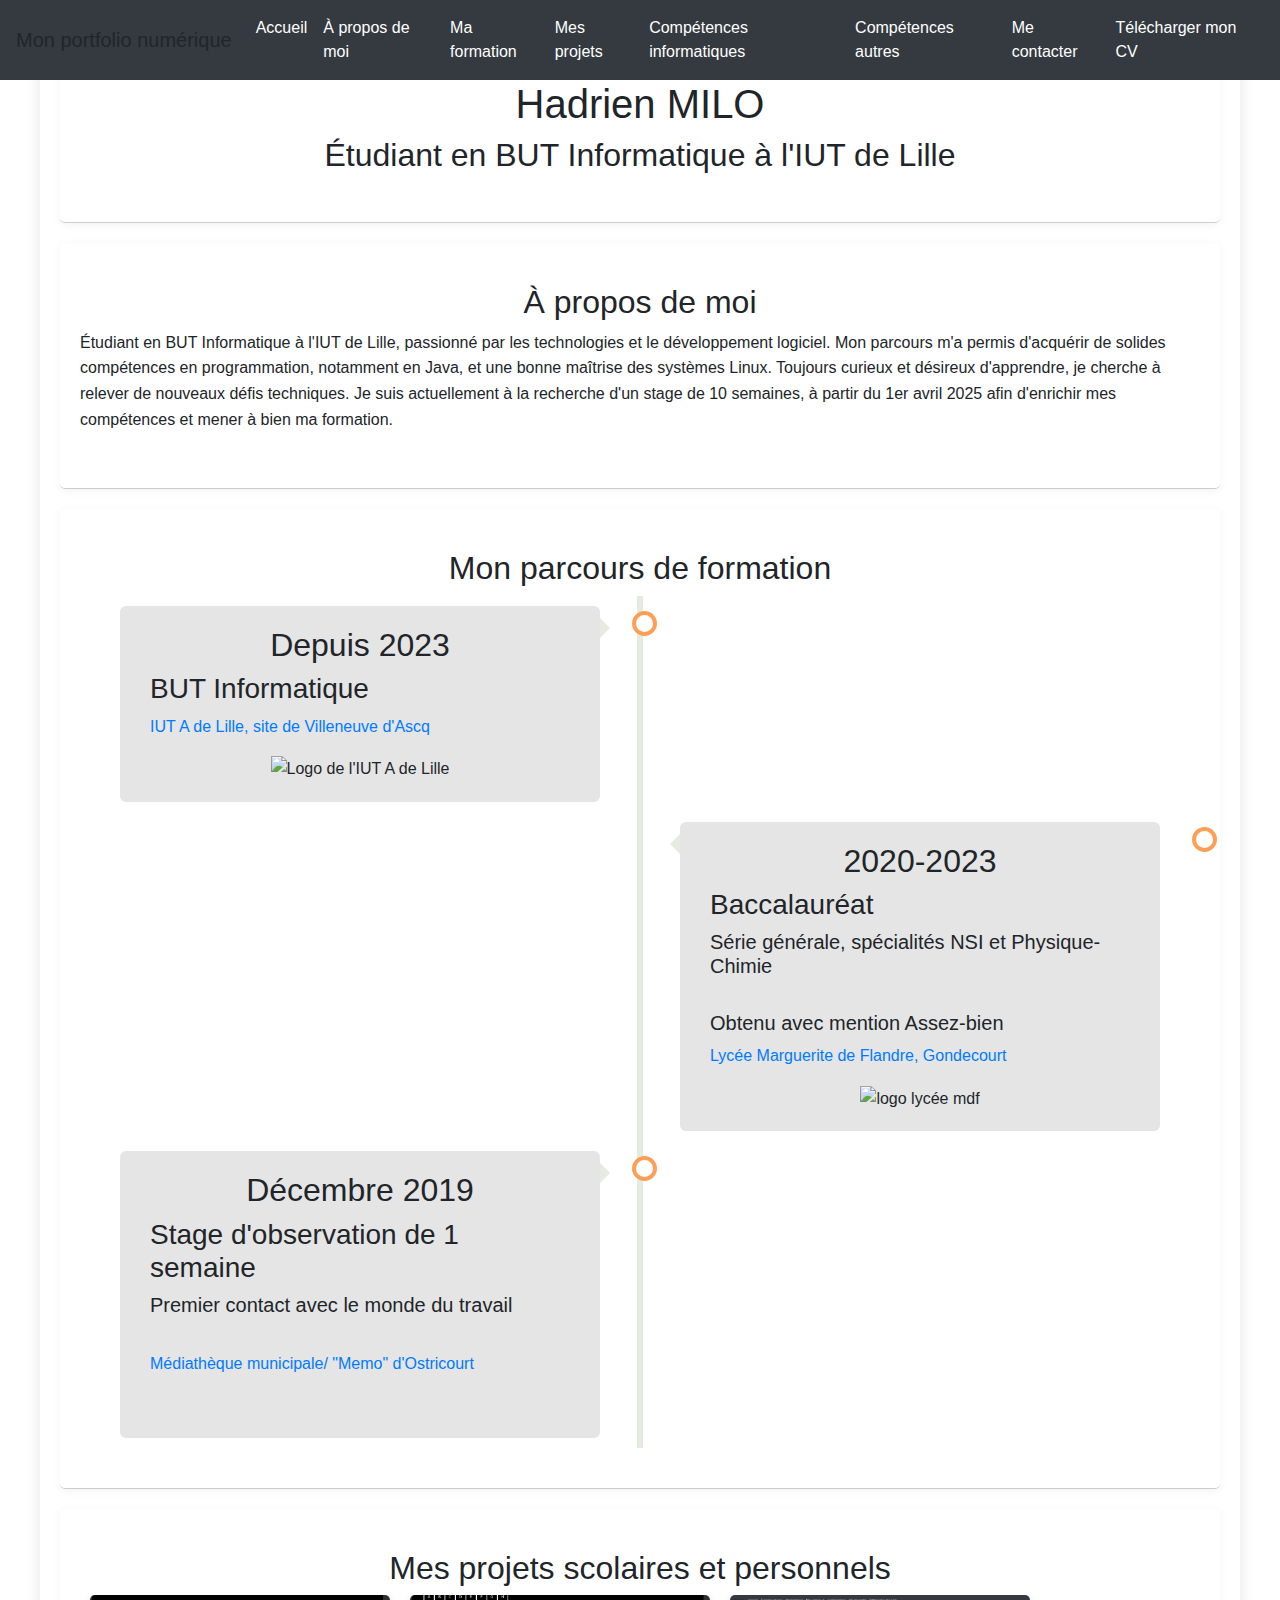
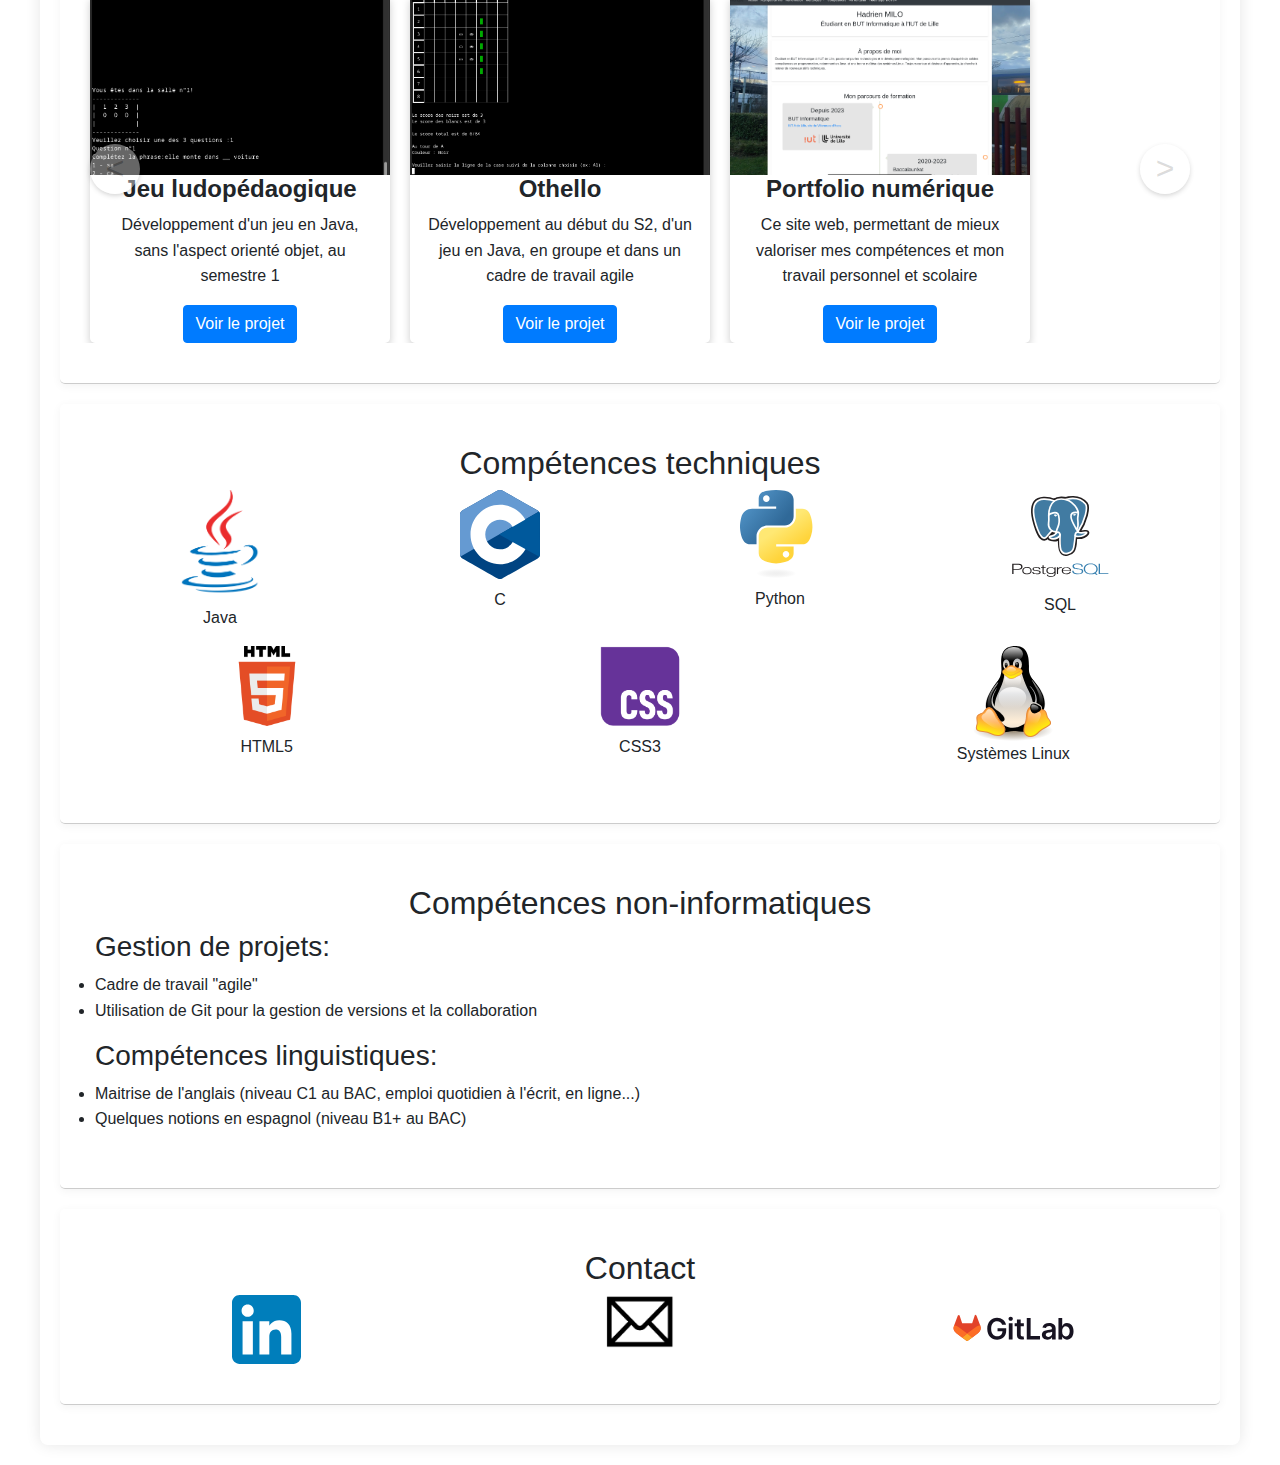
==== commit 79cbc9f2: "Correction option 'Mes projets'" ====
--- a/index.html
+++ b/index.html
@@ -11,7 +11,7 @@
 <body>
     <header>
         <nav class="navbar navbar-expand-lg navbar-dark bg-dark">
-            <a class="navbar-brand">Mon portfolio numérique</a>
+            <a class="navbar-brand active">Mon portfolio numérique</a>
             <button class="navbar-toggler" type="button" data-toggle="collapse" data-target="#navbarNavDropdown" aria-controls="navbarNavDropdown" aria-expanded="false" aria-label="Toggle navigation">
               <span class="navbar-toggler-icon"></span>
             </button>
@@ -27,14 +27,7 @@
                   <a class="nav-link" href="#Formations">Ma formation</a>
                 </li>
                 <li class="nav-item dropdown active">
-                  <a class="nav-link dropdown-toggle" href="#Projets" id="navbarDropdownMenuLink" data-toggle="dropdown" aria-haspopup="true" aria-expanded="false">
-                    Mes projets
-                  </a>
-                  <div class="dropdown-menu" aria-labelledby="navbarDropdownMenuLink">
-                    <a class="dropdown-item" href="#proj1">Projet 1</a>
-                    <a class="dropdown-item" href="#proj2">Projet 2</a>
-                    <a class="dropdown-item" href="#proj3">Projet 3</a>
-                  </div>
+                  <a class="nav-link" href="#Projets">Mes projets</a>
                 </li>
                 <li class="nav-item active">
                   <a class="nav-link" href="#Skills hard">Compétences informatiques</a>
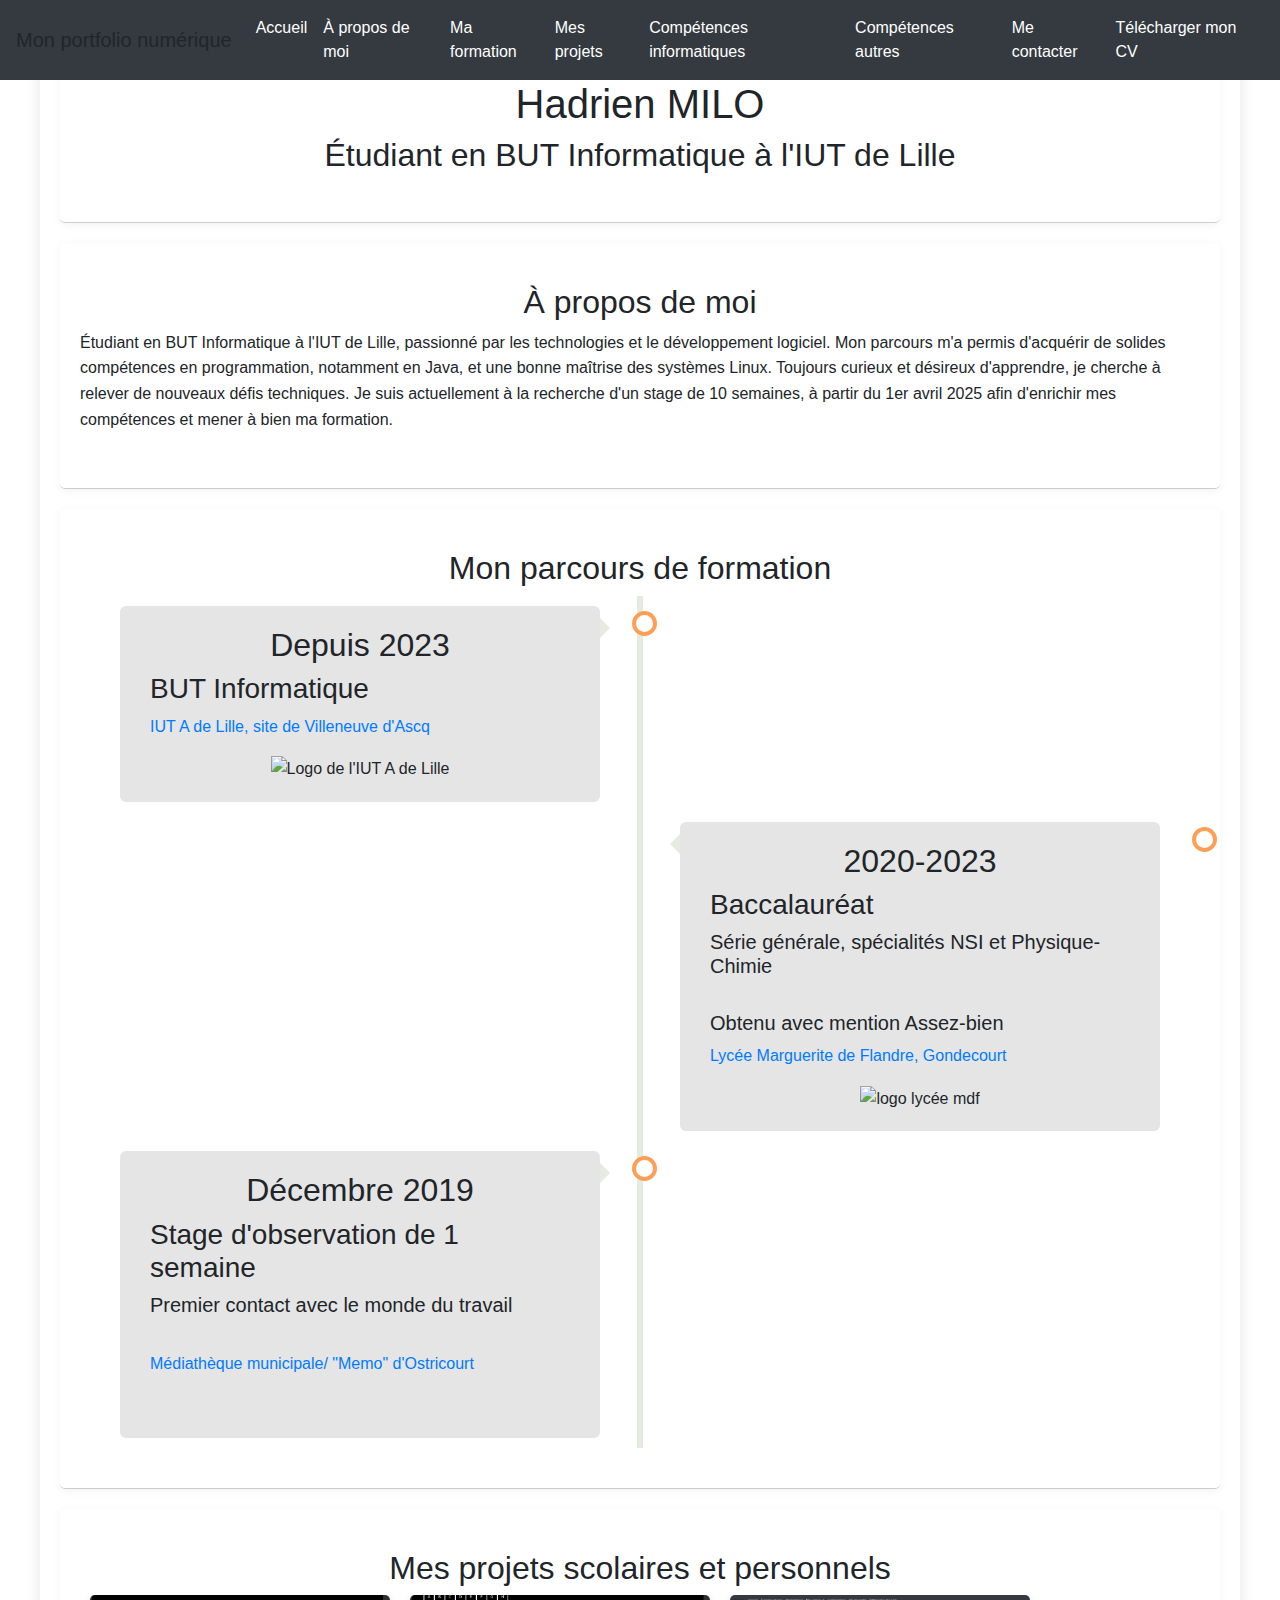
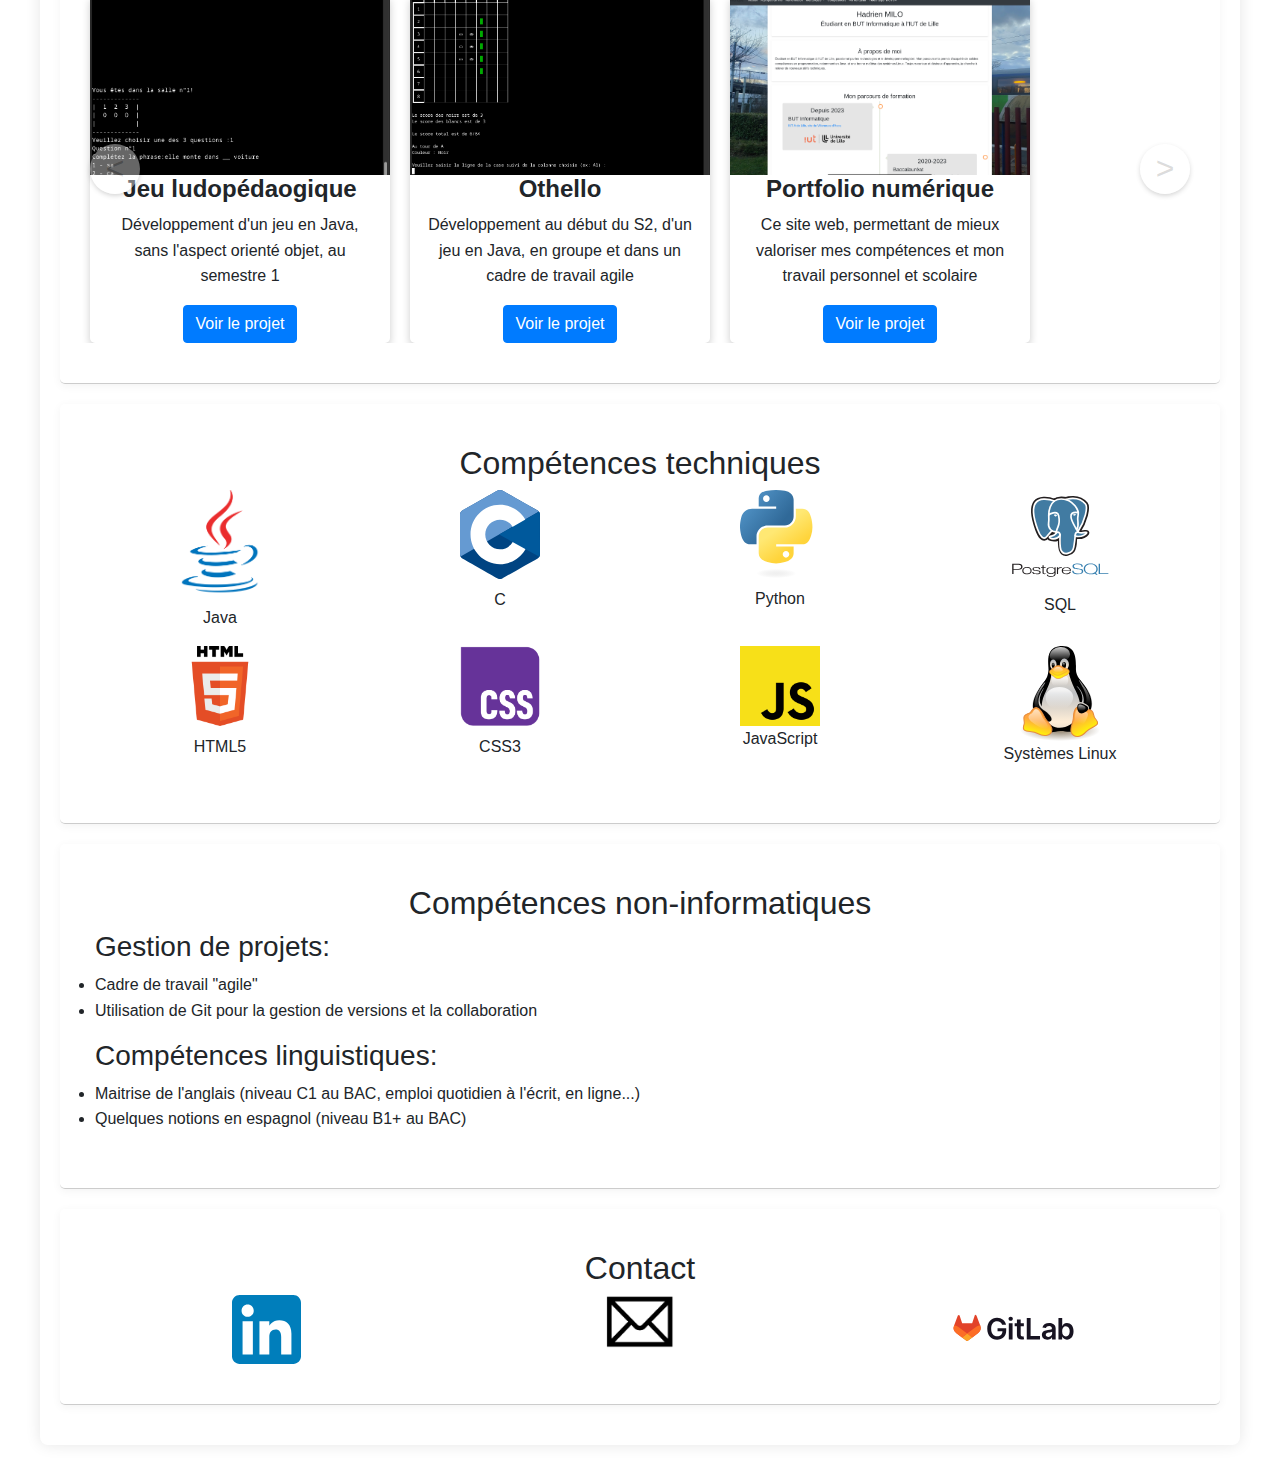
==== commit b1a43176: "Added Javascript in skills" ====
--- a/index.html
+++ b/index.html
@@ -189,6 +189,13 @@
             </div>
             <div class="col">
               <div class="skill-item">
+                <img src="./res/logos/javascript.png" alt="JavaScript" class="skill-logo">
+                  <p>JavaScript</p>
+                </img>
+              </div>
+            </div>
+            <div class="col">
+              <div class="skill-item">
                 <img src="./res/logos/tux.svg" alt="Tux" class="skill-logo">
                   <p>Systèmes Linux</p>
                 </img>
